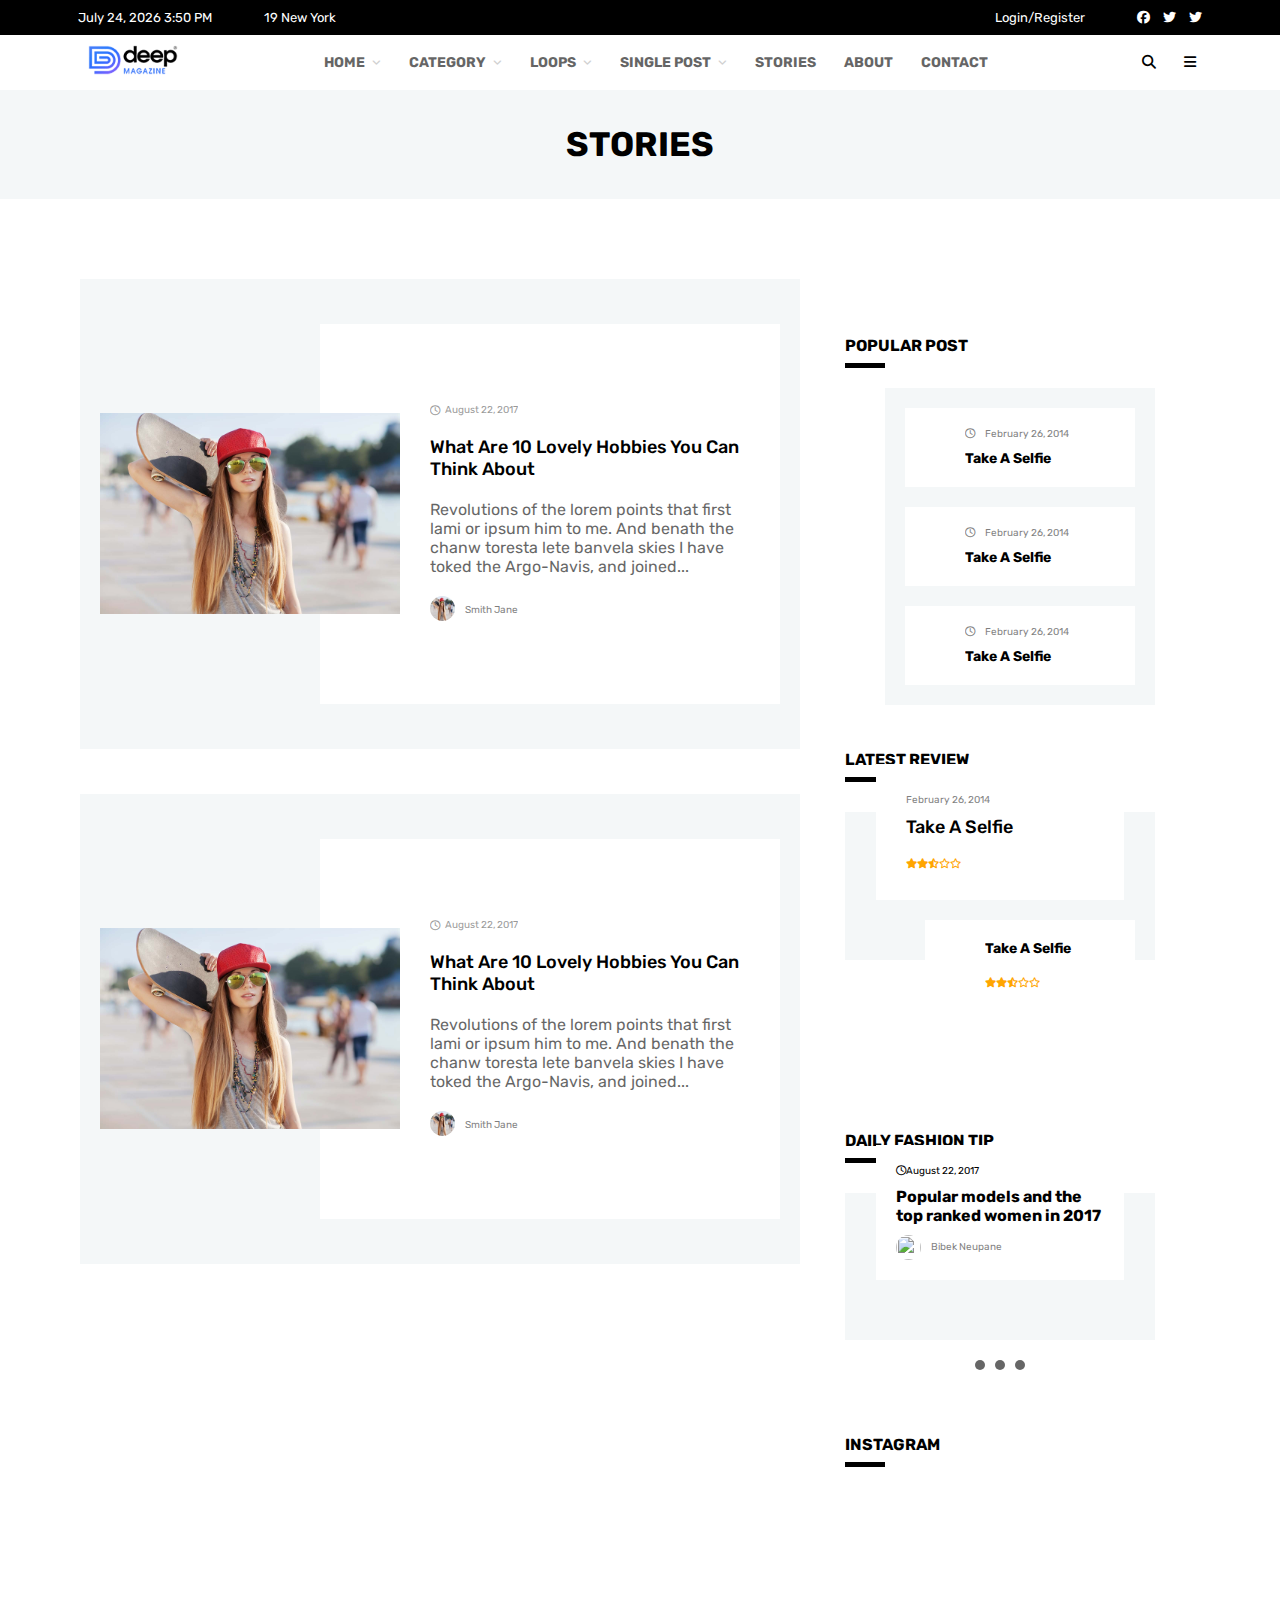
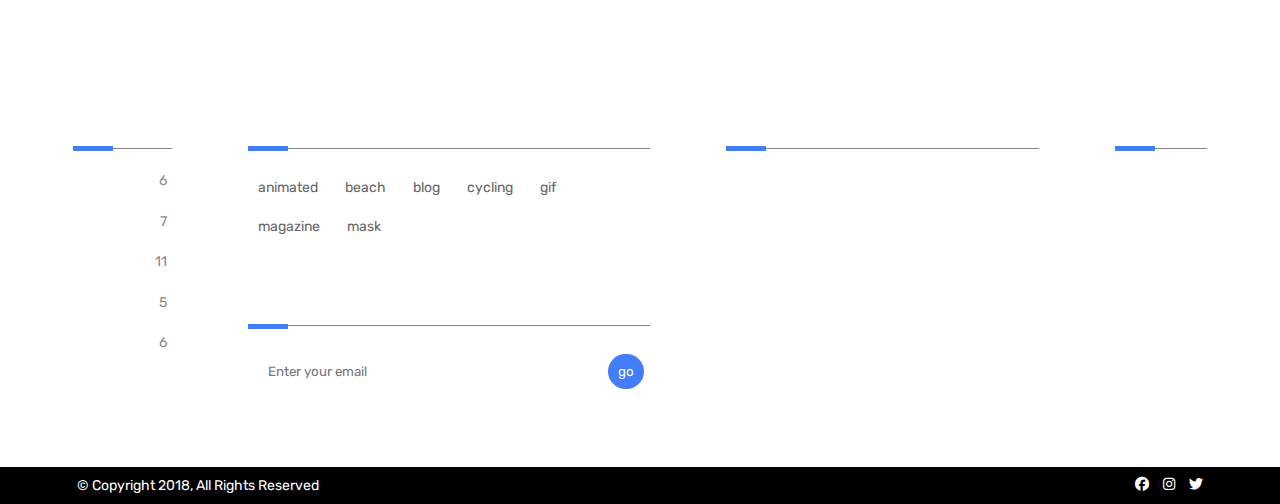
==== index.html @ ba062a61 "First commit" ====
<!DOCTYPE html>
<html lang="en">

<head>
  <meta charset="UTF-8">
  <meta http-equiv="X-UA-Compatible" content="IE=edge">
  <link rel="stylesheet" href="https://cdnjs.cloudflare.com/ajax/libs/font-awesome/6.2.0/css/all.min.css" />
  <meta name="viewport" content="width=device-width, initial-scale=1.0">
  <title>Deep Magazine</title>
  <link rel="stylesheet" href="style.css" />
</head>

<body>
  <header>
    <div class="header-top">
      <div class="date-time"><span id="datetime"></span>
      </div>
      <div class="seperator"></div>
      <div class="temperature">19 New York</div>
      <div class="login-register">Login/Register</div>
      <div class="seperator"></div>
      <div class="social"><i class="fa-brands fa-facebook"></i><i class="fa-brands fa-twitter"></i><i
          class="fa-brands fa-twitter"></i></div>
    </div>
    <div class="bottom-header">
      <div class="logo"><img src="image/deep-logo-mag-2.png" alt=""></div>
      <nav>
        <ul>
          <li><a href="#">Home <i class="fa-solid fa-angle-down"></i></a></li>
          <li><a href="#">Category<i class="fa-solid fa-angle-down"></i></a></li>
          <li><a href="#">Loops<i class="fa-solid fa-angle-down"></i></a></li>
          <li><a href="#">Single Post<i class="fa-solid fa-angle-down"></i></a></li>
          <li><a href="#">Stories</a></li>
          <li><a href="#">About</a></li>
          <li><a href="#">Contact</a></li>
        </ul>
      </nav>
      <div class="seperator"></div>
      <div class="search"><i class="fa-solid fa-magnifying-glass"></i></div>
      <div class="seperator"></div>
      <div class="bars"><i class="fa-solid fa-bars"></i></div>
    </div>
  </header>
  <main>
    <header>Stories</header>
    <div class="wrapper">
      <section>
        <article>
          <img src="image/dpt-mag-ppic25.jpg" alt="">
          <div class="details">
            <div class="date"><i class="fa-regular fa-clock"></i>August 22, 2017</div>
            <div class="title">What Are 10 Lovely Hobbies You Can Think About</div>
            <div class="description">Revolutions of the lorem points that first lami or ipsum him to me. And benath the
              chanw toresta lete banvela skies I have toked the Argo-Navis, and joined...</div>
            <div class="author">
              <div class="image"><img src="image/dpt-mag-ppic25.jpg" alt=""></div>
              <div class="name">Smith Jane</div>
            </div>
          </div>
        </article>
        <article>
          <img src="image/dpt-mag-ppic25.jpg" alt="">
          <div class="details">
            <div class="date"><i class="fa-regular fa-clock"></i>August 22, 2017</div>
            <div class="title">What Are 10 Lovely Hobbies You Can Think About</div>
            <div class="description">Revolutions of the lorem points that first lami or ipsum him to me. And benath the
              chanw toresta lete banvela skies I have toked the Argo-Navis, and joined...</div>
            <div class="author">
              <div class="image"><img src="image/dpt-mag-ppic25.jpg" alt=""></div>
              <div class="name">Smith Jane</div>
            </div>
          </div>
        </article>
      </section>
      <aside>
        <section class="offer">
          <img src="http://deeptem.com/rtl/wp-content/uploads/2017/08/dpt-mag-ad-pic3.jpg" alt="">
        </section>
        <section class="popular-posts">
          <header>Popular Post</header>
          <ul>
            <li>
              <img src="https://deeptem.com/magazine/wp-content/uploads/2014/02/yp-blgp08.jpg" alt="">
              <div class="details">
                <div class="date"><i class="fa-regular fa-clock"></i>February 26, 2014</div>
                <div class="title">Take A Selfie</div>
              </div>
            </li>
            <li>
              <img src="https://deeptem.com/magazine/wp-content/uploads/2014/02/yp-blgp08.jpg" alt="">
              <div class="details">
                <div class="date"><i class="fa-regular fa-clock"></i>February 26, 2014</div>
                <div class="title">Take A Selfie</div>
              </div>
            </li>
            <li>
              <img src="https://deeptem.com/magazine/wp-content/uploads/2014/02/yp-blgp08.jpg" alt="">
              <div class="details">
                <div class="date"><i class="fa-regular fa-clock"></i>February 26, 2014</div>
                <div class="title">Take A Selfie</div>
              </div>
            </li>
          </ul>
        </section>
        <section class="latest-review">
          <header>Latest Review</header>
          <main>
            <div class="focused"><img
                src="https://deeptem.com/magazine/wp-content/uploads/2014/02/yp-blgp08-299x226.jpg" alt="">
              <div class="details">
                <div class="date">February 26, 2014</div>
                <div class="title">Take A Selfie</div>
                <div class="rating"><i class="fa-solid fa-star"></i><i class="fa-solid fa-star"></i><i
                    class="fa-solid fa-star-half-stroke"></i><i class="fa-regular fa-star"></i><i
                    class="fa-regular fa-star"></i>
                </div>
              </div>
            </div>
            <ul>
              <li>
                <img src="https://deeptem.com/magazine/wp-content/uploads/2014/02/yp-blgp08.jpg" alt="">
                <div class="details">
                  <div class="title">Take A Selfie</div>
                  <div class="rating"><i class="fa-solid fa-star"></i><i class="fa-solid fa-star"></i><i
                      class="fa-solid fa-star-half-stroke"></i><i class="fa-regular fa-star"></i><i
                      class="fa-regular fa-star"></i>
                  </div>
                </div>
              </li>
            </ul>
          </main>
        </section>
        <section class="offer">
          <img src="http://deeptem.com/rtl/wp-content/uploads/2017/08/dpt-mag-ad-pic1.jpg" alt="">
        </section>
        <section class="daily-fashion-tip">
          <header>Daily Fashion Tip</header>
          <main>
            <article>
              <img src="https://deeptem.com/magazine/wp-content/uploads/2017/08/dpt-mag-ppic33-411x300.jpg" alt="">
              <div class="details">
                <div class="date"><i class="fa-regular fa-clock"></i>August 22, 2017</div>
                <div class="title">Popular models and the top ranked women in 2017</div>
                <div class="author"><img
                    src="https://secure.gravatar.com/avatar/b3530ccc26f5432eaef870ea8f9eccf4?s=28&d=mm&r=g" alt="">
                  <div class="name">Bibek Neupane</div>
                </div>
              </div>
            </article>
            <div class="controls">
              <div class="control"></div>
              <div class="control"></div>
              <div class="control"></div>
            </div>
          </main>
        </section>
        <section class="instagram">
          <header>Instagram</header>
          <main>
            <img src="https://deeptem.com/magazine/wp-content/uploads/2017/08/dpt-mag-ppic26-150x150.jpg" alt="">
            <img src="https://deeptem.com/magazine/wp-content/uploads/2017/08/dpt-mag-ppic26-150x150.jpg" alt="">
            <img src="https://deeptem.com/magazine/wp-content/uploads/2017/08/dpt-mag-ppic26-150x150.jpg" alt="">
            <img src="https://deeptem.com/magazine/wp-content/uploads/2017/08/dpt-mag-ppic26-150x150.jpg" alt="">
            <img src="https://deeptem.com/magazine/wp-content/uploads/2017/08/dpt-mag-ppic26-150x150.jpg" alt="">
            <img src="https://deeptem.com/magazine/wp-content/uploads/2017/08/dpt-mag-ppic26-150x150.jpg" alt="">
            <img src="https://deeptem.com/magazine/wp-content/uploads/2017/08/dpt-mag-ppic26-150x150.jpg" alt="">
          </main>
        </section>
      </aside>
    </div>
  </main>

  <footer>
    <section class="categories">
      <header>Categories</header>
      <ul>
        <li><a href="#">Fashion</a>
          <div class="badge">6</div>
        </li>
        <li><a href="#">Lifestyle</a>
          <div class="badge">7</div>
        </li>
        <li><a href="#">Posts</a>
          <div class="badge">11</div>
        </li>
        <li><a href="#">Stories</a>
          <div class="badge">5</div>
        </li>
        <li><a href="#">Travel</a>
          <div class="badge">6</div>
        </li>
      </ul>
    </section>
    <section class="tags">
      <div class="top">
        <header>Tags</header>
        <ul>
          <li>animated</li>
          <li>beach</li>
          <li>blog</li>
          <li>cycling</li>
          <li>gif</li>
          <li>magazine</li>
          <li>mask</li>
        </ul>
      </div>
      <div class="bottom">
        <header>subscribe</header>
        <form><input type="email" placeholder="Enter your email"><button>go</button></form>
      </div>
    </section>
    <section class="latest-posts">
      <header>Latest Posts</header>
      <ul>
        <li>
          <img src="https://deeptem.com/magazine/wp-content/uploads/2017/08/dpt-mag-ppic45-164x124.jpg" alt="">
          <div class="detail">
            <div class="title">Popular models and the top ranked women in 2017</div>
            <div class="date"><i class="fa-regular fa-clock"></i> August 22, 2017</div>
          </div>
        </li>
        <li>
          <img src="https://deeptem.com/magazine/wp-content/uploads/2017/08/dpt-mag-ppic45-164x124.jpg" alt="">
          <div class="detail">
            <div class="title">Popular models and the top ranked women in 2017</div>
            <div class="date"><i class="fa-regular fa-clock"></i> August 22, 2017</div>
          </div>
        </li>
        <li>
          <img src="https://deeptem.com/magazine/wp-content/uploads/2017/08/dpt-mag-ppic45-164x124.jpg" alt="">
          <div class="detail">
            <div class="title">Popular models and the top ranked women in 2017</div>
            <div class="date"><i class="fa-regular fa-clock"></i> August 22, 2017</div>
          </div>
        </li>
      </ul>
    </section>
    <section class="instagram">
      <header>Instagram</header>
      <main>
        <img src="https://deeptem.com/magazine/wp-content/uploads/2017/08/dpt-mag-ppic26-150x150.jpg" alt="">
        <img src="https://deeptem.com/magazine/wp-content/uploads/2017/08/dpt-mag-ppic26-150x150.jpg" alt="">
        <img src="https://deeptem.com/magazine/wp-content/uploads/2017/08/dpt-mag-ppic26-150x150.jpg" alt="">
        <img src="https://deeptem.com/magazine/wp-content/uploads/2017/08/dpt-mag-ppic26-150x150.jpg" alt="">
        <img src="https://deeptem.com/magazine/wp-content/uploads/2017/08/dpt-mag-ppic26-150x150.jpg" alt="">
        <img src="https://deeptem.com/magazine/wp-content/uploads/2017/08/dpt-mag-ppic26-150x150.jpg" alt="">
      </main>
    </section>
  </footer>
  <div class="copyright">
    <div class="copy-text">&copy; Copyright 2018, All Rights Reserved</div>
    <i class="fa-brands fa-facebook"></i><i class="fa-brands fa-instagram"></i><i class="fa-brands fa-twitter"></i>
  </div>

  <script src="script.js"></script>
</body>

</html>
---- style.css ----
@import url("https://fonts.googleapis.com/css2?family=Rubik:ital,wght@0,300;0,400;0,500;0,600;0,700;0,800;0,900;1,300;1,400;1,500;1,600;1,700;1,800;1,900&display=swap");
* {
  padding: 0;
  margin: 0;
  font-family: "Rubik", sans-serif;
  list-style: none;
  box-sizing: border-box;
}

img {
  max-width: 100%;
}

:root {
  font-size: 10px;
}

header {
  font-size: 1.3rem;
}
header > .seperator {
  width: 1px;
  height: 1.5em;
  background-color: #666;
}
header > .header-top {
  background-color: black;
  color: white;
  display: flex;
  flex-direction: row;
  justify-content: space-between;
  padding: 0.75em 6em;
  gap: 2em;
}
@media screen and (max-width: 960px) {
  header > .header-top {
    display: none;
  }
}
header > .header-top > .temperature {
  margin-right: auto;
}
header > .header-top > .social {
  display: flex;
  align-items: center;
  gap: 1em;
}
header > .bottom-header {
  background-color: white;
  display: flex;
  flex-direction: row;
  justify-content: space-between;
  gap: 1em;
  padding: 0.75em 6em;
  align-items: center;
  font-size: 1.4rem;
  box-shadow: 1px 7px 7px -7px rgba(0, 0, 0, 0.2);
}
@media screen and (max-width: 960px) {
  header > .bottom-header > .logo {
    margin-right: auto;
  }
}
header > .bottom-header > .logo > img {
  height: 3rem;
  width: 10rem;
  -o-object-fit: contain;
     object-fit: contain;
}
header > .bottom-header > nav {
  text-transform: uppercase;
  font-weight: bold;
  opacity: 0.6;
  margin: auto;
}
@media screen and (max-width: 960px) {
  header > .bottom-header > nav {
    display: none;
  }
}
header > .bottom-header > nav > ul {
  display: flex;
  gap: 2em;
}
header > .bottom-header > nav > ul > li > a {
  display: flex;
  gap: 0.5em;
  color: inherit;
  text-decoration: none;
  align-items: center;
}
header > .bottom-header > nav > ul > li > a > i {
  font-size: 1rem;
  opacity: 0.3;
}
header > .bottom-header > i {
  font-size: 2rem;
}

main > header {
  background-color: #f4f7f8;
  text-align: center;
  font-weight: bolder;
  font-size: 3.4rem;
  padding: 1em;
  text-transform: uppercase;
}
main > .wrapper {
  max-width: 1920px;
  margin: auto;
  padding: 8rem;
}
@media screen and (min-width: 900px) {
  main > .wrapper {
    display: flex;
  }
}
main > .wrapper > section {
  display: flex;
  gap: 4.5rem;
  flex-direction: column;
}
main > .wrapper > section > article {
  background-color: #f4f7f8;
  display: flex;
  padding: 4.5rem 2rem;
  width: 100%;
  align-items: center;
}
@media screen and (max-width: 1200px) {
  main > .wrapper > section > article {
    flex-direction: column;
  }
}
main > .wrapper > section > article > img {
  width: 30rem;
  z-index: 1;
}
@media screen and (max-width: 1200px) {
  main > .wrapper > section > article > img {
    flex-direction: column;
  }
}
main > .wrapper > section > article > .details {
  flex: 1;
  padding: 8rem 3em;
  background-color: white;
  display: flex;
  flex-direction: column;
  position: relative;
  gap: 2em;
}
main > .wrapper > section > article > .details::before {
  position: absolute;
  content: "";
  height: 100%;
  background: inherit;
  width: 8rem;
  top: 0;
  left: -8rem;
}
@media screen and (max-width: 1200px) {
  main > .wrapper > section > article > .details::before {
    width: 100%;
    height: 8rem;
    top: -8rem;
    left: 0;
  }
}
main > .wrapper > section > article > .details > .date {
  display: flex;
  align-items: center;
  gap: 0.5em;
  font-size: 1rem;
  opacity: 0.4;
}
main > .wrapper > section > article > .details > .title {
  font-weight: 500;
  font-size: 1.8rem;
}
main > .wrapper > section > article > .details > .description {
  opacity: 0.6;
  font-size: 1.6rem;
}
main > .wrapper > section > article > .details > .author {
  display: flex;
  flex-direction: row;
  align-items: center;
  gap: 1em;
}
main > .wrapper > section > article > .details > .author img {
  height: 2.5rem;
  width: 2.5rem;
  border-radius: 50%;
}
main > .wrapper > section > article > .details > .author > .name {
  opacity: 0.5;
}
main > .wrapper > aside {
  min-width: 40rem;
  padding: 4.5rem;
  padding-top: 0;
  display: flex;
  gap: 4.5rem;
  flex-direction: column;
}
main > .wrapper > aside > section > header {
  position: relative;
  height: 2em;
  font-weight: bold;
  text-transform: uppercase;
  font-size: 1.6rem;
}
main > .wrapper > aside > section > header::before {
  position: absolute;
  content: "";
  width: 4rem;
  bottom: 0;
  min-height: 0.5rem;
  background-color: black;
}
main > .wrapper > aside > .offer > img {
  width: 100%;
}
main > .wrapper > aside > .popular-posts {
  display: flex;
  flex-direction: column;
  gap: 2rem;
}
main > .wrapper > aside > .popular-posts > ul {
  background-color: #f4f7f8;
  padding: 2em 0;
  padding-right: 2rem;
  display: flex;
  flex-direction: column;
  gap: 2rem;
  position: relative;
}
main > .wrapper > aside > .popular-posts > ul::before {
  position: absolute;
  content: "";
  height: 100%;
  background: white;
  width: 4rem;
  top: 0;
  left: 0rem;
}
main > .wrapper > aside > .popular-posts > ul > li {
  display: flex;
  gap: 2em;
  align-items: center;
  justify-content: space-between;
}
main > .wrapper > aside > .popular-posts > ul > li > img {
  width: 10rem;
  z-index: 1;
}
main > .wrapper > aside > .popular-posts > ul > li > .details {
  background-color: white;
  flex: 1;
  padding: 2rem 0;
  display: flex;
  flex-direction: column;
  gap: 1rem;
  position: relative;
}
main > .wrapper > aside > .popular-posts > ul > li > .details::before {
  position: absolute;
  content: "";
  height: 100%;
  background: inherit;
  width: 6em;
  top: 0;
  left: -6rem;
}
main > .wrapper > aside > .popular-posts > ul > li > .details > .date {
  display: flex;
  gap: 1em;
  font-size: 1rem;
  opacity: 0.5;
}
main > .wrapper > aside > .popular-posts > ul > li > .details > .title {
  font-weight: bold;
  font-size: 1.4rem;
}
main > .wrapper > aside > .latest-review > main {
  padding-top: 3rem;
}
main > .wrapper > aside > .latest-review > main > .focused {
  background-color: #f4f7f8;
}
main > .wrapper > aside > .latest-review > main > .focused > img {
  width: 100%;
}
main > .wrapper > aside > .latest-review > main > .focused > .details {
  padding: 3rem;
  background-color: white;
  display: flex;
  flex-direction: column;
  gap: 1rem;
  width: 80%;
  margin: auto;
  transform: translateY(-6rem);
  margin-bottom: -6rem;
}
main > .wrapper > aside > .latest-review > main > .focused > .details > .date {
  opacity: 0.5;
  font-size: 1rem;
}
main > .wrapper > aside > .latest-review > main > .focused > .details > .title {
  font-weight: 500;
  font-size: 1.8rem;
}
main > .wrapper > aside > .latest-review > main > .focused > .details > .rating {
  margin-top: 1rem;
  color: orange;
}
main > .wrapper > aside > .latest-review > main > ul {
  padding: 2em;
  display: flex;
  flex-direction: column;
  gap: 2rem;
}
main > .wrapper > aside > .latest-review > main > ul > li {
  display: flex;
  gap: 2em;
  align-items: center;
  justify-content: space-between;
}
main > .wrapper > aside > .latest-review > main > ul > li > img {
  width: 10rem;
  z-index: 1;
}
main > .wrapper > aside > .latest-review > main > ul > li > .details {
  background-color: white;
  flex: 1;
  padding: 2rem 0;
  display: flex;
  flex-direction: column;
  gap: 1rem;
  position: relative;
}
main > .wrapper > aside > .latest-review > main > ul > li > .details::before {
  position: absolute;
  content: "";
  height: 100%;
  background: inherit;
  width: 6em;
  top: 0;
  left: -6rem;
}
main > .wrapper > aside > .latest-review > main > ul > li > .details > .title {
  font-weight: bold;
  font-size: 1.4rem;
}
main > .wrapper > aside > .latest-review > main > ul > li > .details > .rating {
  margin-top: 1rem;
  color: orange;
}
main > .wrapper > aside > .offer > img {
  width: 100%;
}
main > .wrapper > aside > .daily-fashion-tip > main {
  padding-top: 3rem;
}
main > .wrapper > aside > .daily-fashion-tip > main > article {
  background-color: #f4f7f8;
}
main > .wrapper > aside > .daily-fashion-tip > main > article > img {
  width: 100%;
}
main > .wrapper > aside > .daily-fashion-tip > main > article > .details {
  padding: 2em;
  width: 80%;
  background-color: white;
  margin: auto;
  display: flex;
  gap: 1em;
  flex-direction: column;
  transform: translateY(-6rem);
}
main > .wrapper > aside > .daily-fashion-tip > main > article > .details > .author {
  display: flex;
  flex-direction: row;
  gap: 1em;
  align-items: center;
}
main > .wrapper > aside > .daily-fashion-tip > main > article > .details > .author > img {
  width: 2.5rem;
  height: 2.5rem;
  border-radius: 50%;
}
main > .wrapper > aside > .daily-fashion-tip > main > article > .details > .author > .name {
  opacity: 0.5;
}
main > .wrapper > aside > .daily-fashion-tip > main > article > .details > .title {
  font-weight: bold;
  font-size: 1.6rem;
}
main > .wrapper > aside > .daily-fashion-tip > main > .controls {
  padding: 2rem 0;
  display: flex;
  gap: 1rem;
  align-items: center;
  justify-content: center;
}
main > .wrapper > aside > .daily-fashion-tip > main > .controls > .control {
  width: 1rem;
  height: 1rem;
  background-color: #666;
  border-radius: 50%;
}
main > .wrapper > aside > .instagram {
  width: 100%;
}
main > .wrapper > aside > .instagram > main {
  padding-top: 3rem;
  display: grid;
  grid-template-columns: repeat(3, 1fr);
  gap: 1rem;
}

footer {
  display: flex;
  background-image: url(http://deeptem.com/magazine/wp-content/uploads/2017/12/dp-mag-foo-bg1.jpg);
  background-size: cover;
  color: white;
  font-size: 1.4rem;
  font-weight: normal;
  padding: 4.5rem;
  gap: 2rem;
}
@media screen and (max-width: 960px) {
  footer {
    flex-direction: column;
  }
}
footer header {
  font-size: 1.6rem;
  text-transform: uppercase;
  font-weight: 500;
  padding-bottom: 2rem;
  position: relative;
}
footer header::before {
  position: absolute;
  content: "";
  width: 100%;
  height: 1px;
  background-color: #888;
  bottom: 0.5rem;
  left: 0;
}
footer header::after {
  position: absolute;
  content: "";
  width: 4rem;
  height: 5px;
  background-color: #437df9;
  bottom: 0.25rem;
  left: 0;
}
footer section, footer section > div {
  padding: 2em;
  display: flex;
  flex-direction: column;
  gap: 1.25em;
}
footer section > div {
  padding: 0;
}
footer > .categories {
  flex: 1;
}
footer > .categories > ul {
  display: flex;
  flex-direction: column;
  gap: 1.5em;
}
footer > .categories > ul > li {
  display: flex;
  justify-content: space-between;
}
footer > .categories > ul > li > a {
  text-decoration: none;
  color: inherit;
}
footer > .categories > ul > li > a::before {
  content: "> ";
}
footer > .categories > ul > li > .badge {
  padding: 0.125rem 0.5rem;
  color: #888;
  background-color: rgba(255, 255, 255, 0.05);
}
footer > .tags {
  gap: 5rem;
}
footer > .tags > .top > ul {
  display: flex;
  flex-wrap: wrap;
  gap: 0.5em;
}
footer > .tags > .top > ul > li {
  padding: 0.75rem 1rem;
  background-color: rgba(255, 255, 255, 0.05);
  color: #666;
}
footer > .tags > .bottom form {
  display: flex;
  position: relative;
  align-items: center;
}
footer > .tags > .bottom form input {
  border-radius: 4.2rem;
  padding: 1.5rem 2rem;
  flex: 1;
  border: none;
}
footer > .tags > .bottom form button {
  border-radius: 2rem;
  position: absolute;
  right: 0.5em;
  padding: 0.75em;
  border: none;
  background-color: #437df9;
  display: grid;
  place-items: center;
  color: white;
}
footer > .latest-posts > ul {
  display: flex;
  flex-direction: column;
  gap: 1em;
}
footer > .latest-posts > ul > li {
  display: flex;
  gap: 1em;
  align-items: center;
}
footer > .latest-posts > ul > li > .detail {
  display: flex;
  flex-direction: column;
  gap: 1em;
}
footer > .latest-posts > ul > li > .detail > .title {
  font-weight: bold;
}
footer > .latest-posts > ul > li > .detail > .date {
  font-size: 0.9em;
  opacity: 0.5;
}
footer .instagram {
  max-width: 40rem;
}
footer .instagram > main {
  display: grid;
  grid-template-columns: repeat(3, 1fr);
  gap: 1rem;
}

.copyright {
  display: flex;
  background-color: black;
  justify-content: space-between;
  color: white;
  gap: 1em;
  font-size: 1.4rem;
  padding: 1rem 5.5em;
}
.copyright .copy-text {
  margin-right: auto;
}/*# sourceMappingURL=style.css.map */
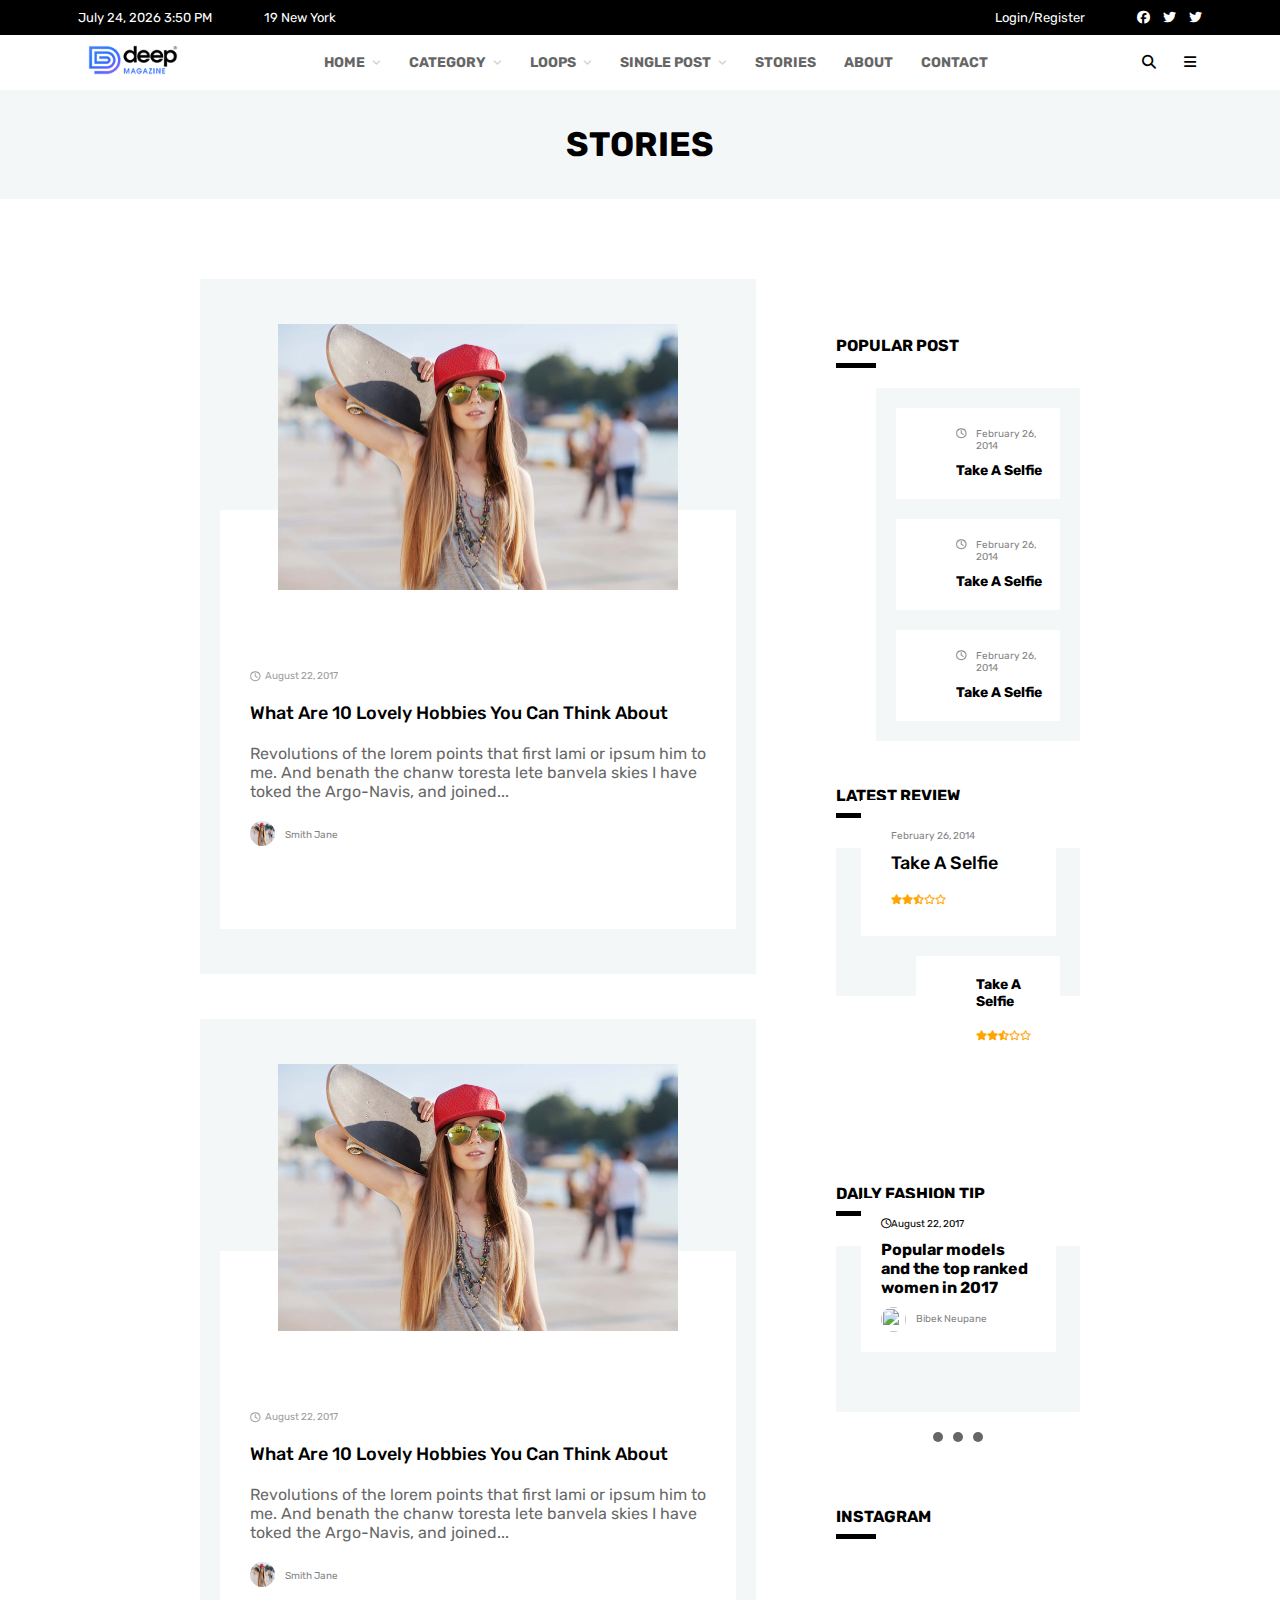
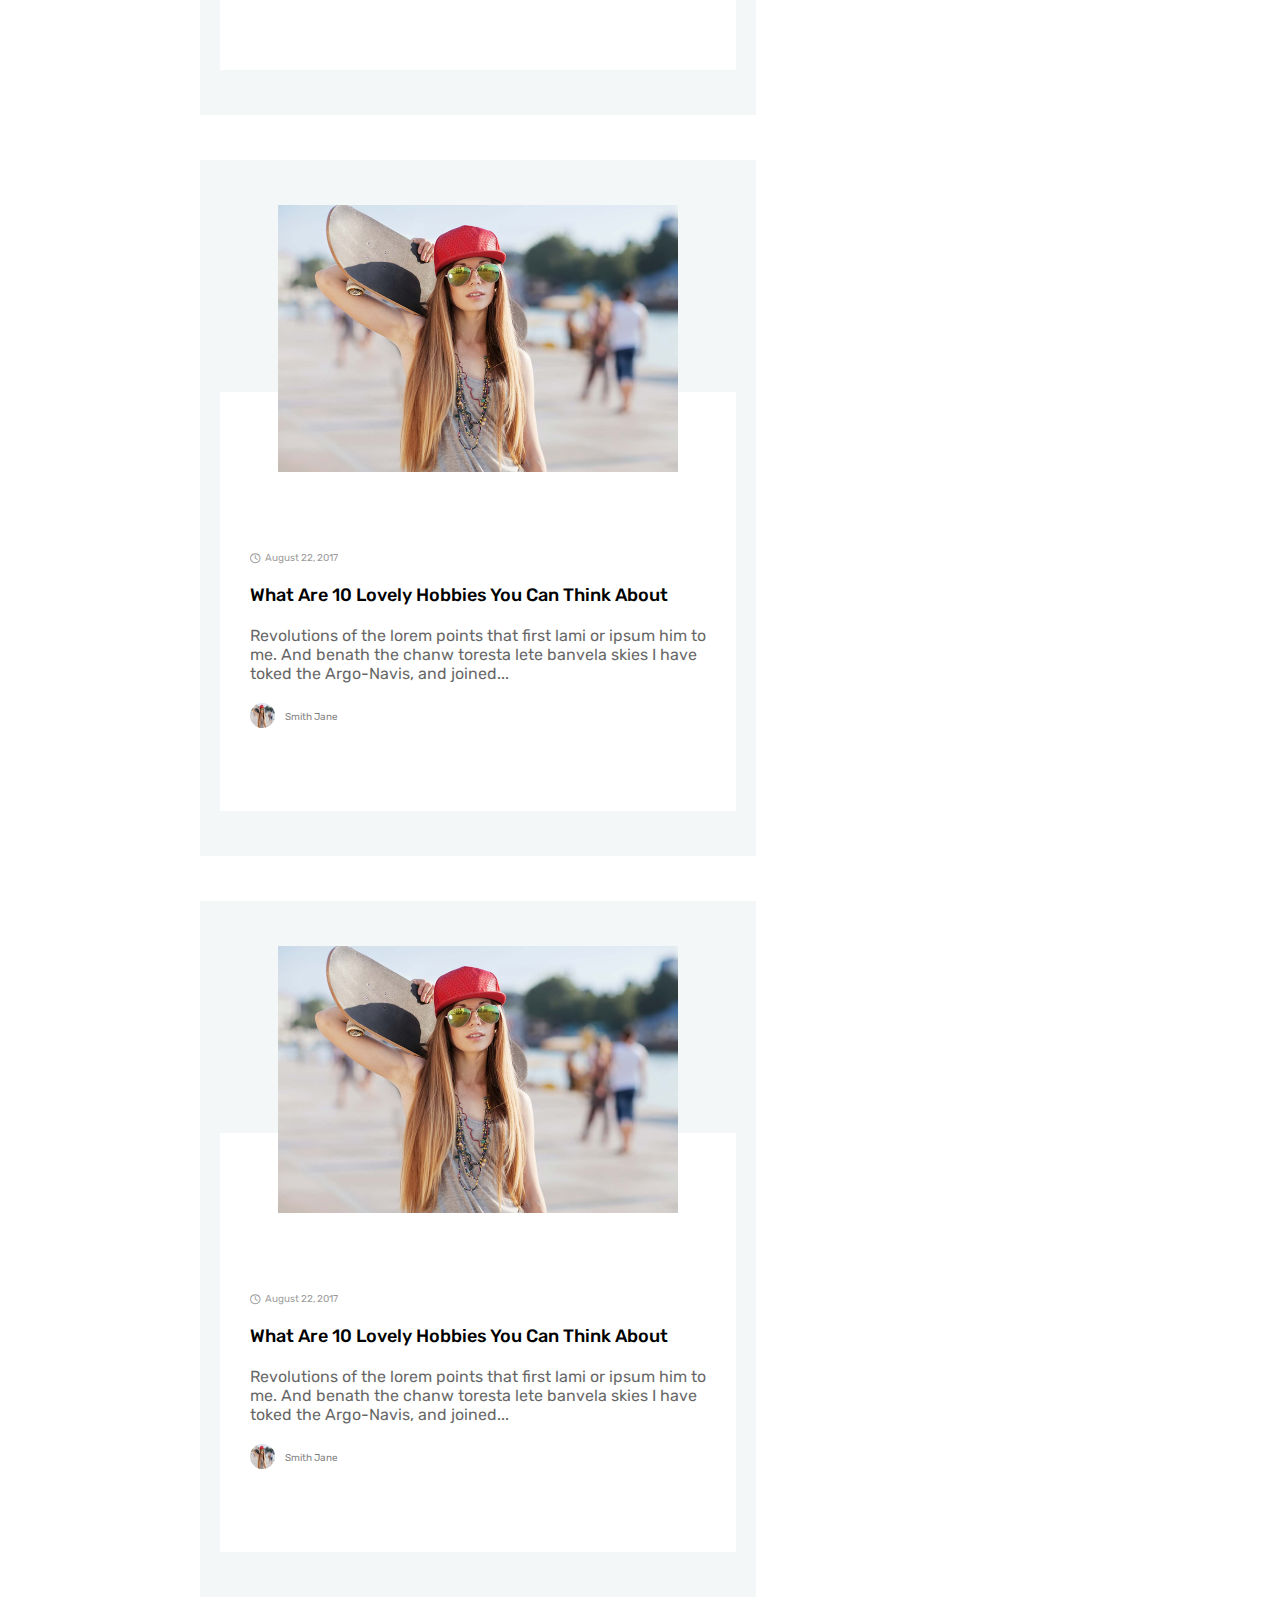
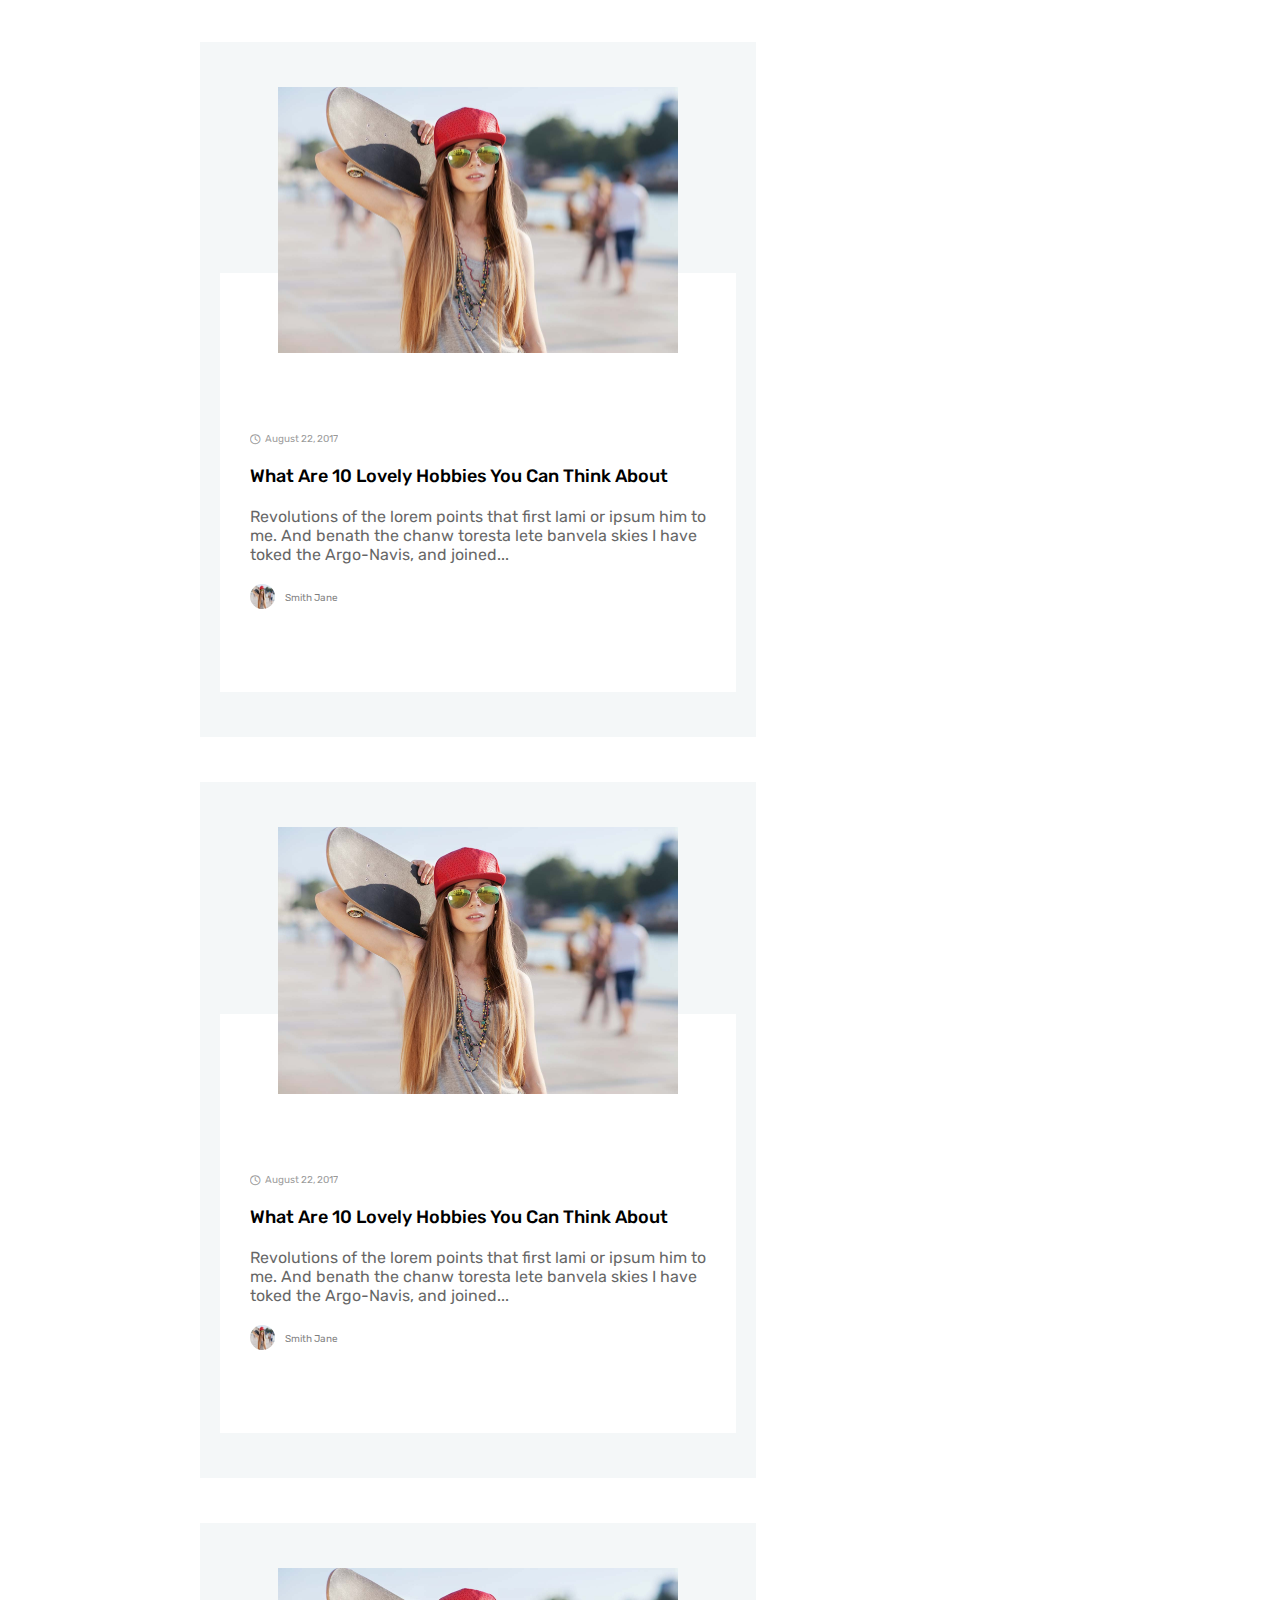
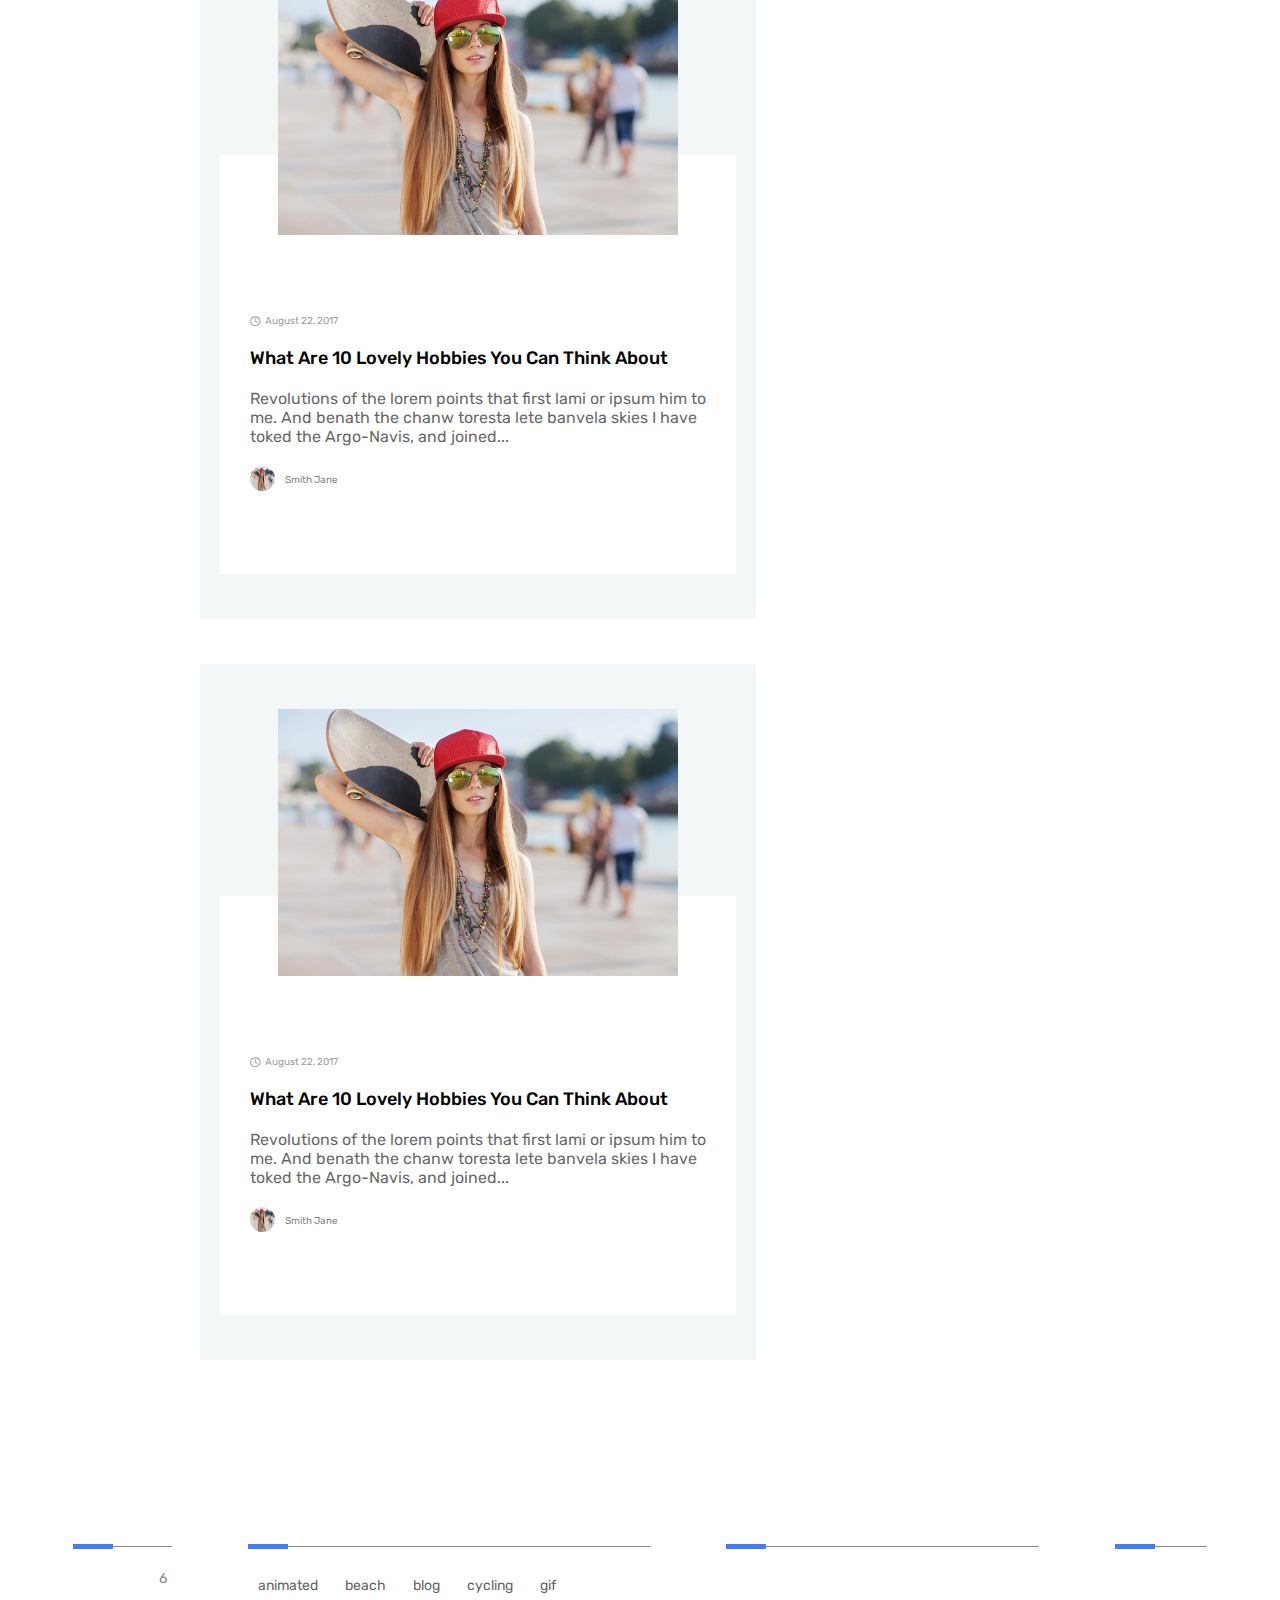
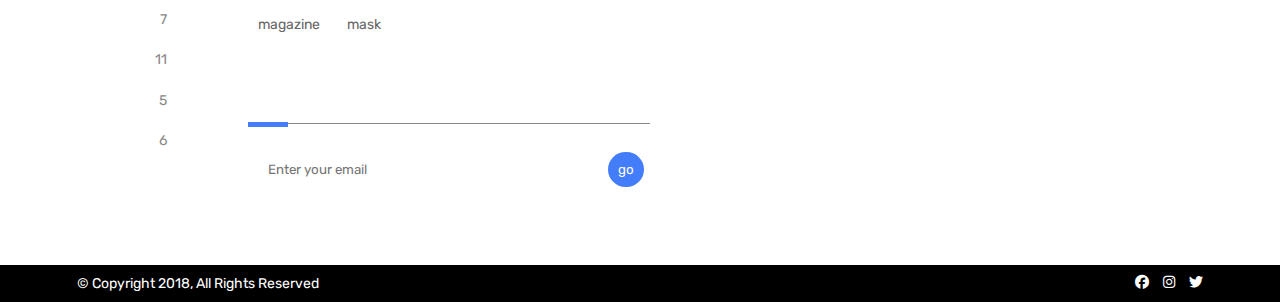
==== commit 471b3b49: "completed" ====
--- a/index.html
+++ b/index.html
@@ -71,6 +71,84 @@
             </div>
           </div>
         </article>
+        <article>
+          <img src="image/dpt-mag-ppic25.jpg" alt="">
+          <div class="details">
+            <div class="date"><i class="fa-regular fa-clock"></i>August 22, 2017</div>
+            <div class="title">What Are 10 Lovely Hobbies You Can Think About</div>
+            <div class="description">Revolutions of the lorem points that first lami or ipsum him to me. And benath the
+              chanw toresta lete banvela skies I have toked the Argo-Navis, and joined...</div>
+            <div class="author">
+              <div class="image"><img src="image/dpt-mag-ppic25.jpg" alt=""></div>
+              <div class="name">Smith Jane</div>
+            </div>
+          </div>
+        </article>
+        <article>
+          <img src="image/dpt-mag-ppic25.jpg" alt="">
+          <div class="details">
+            <div class="date"><i class="fa-regular fa-clock"></i>August 22, 2017</div>
+            <div class="title">What Are 10 Lovely Hobbies You Can Think About</div>
+            <div class="description">Revolutions of the lorem points that first lami or ipsum him to me. And benath the
+              chanw toresta lete banvela skies I have toked the Argo-Navis, and joined...</div>
+            <div class="author">
+              <div class="image"><img src="image/dpt-mag-ppic25.jpg" alt=""></div>
+              <div class="name">Smith Jane</div>
+            </div>
+          </div>
+        </article>
+        <article>
+          <img src="image/dpt-mag-ppic25.jpg" alt="">
+          <div class="details">
+            <div class="date"><i class="fa-regular fa-clock"></i>August 22, 2017</div>
+            <div class="title">What Are 10 Lovely Hobbies You Can Think About</div>
+            <div class="description">Revolutions of the lorem points that first lami or ipsum him to me. And benath the
+              chanw toresta lete banvela skies I have toked the Argo-Navis, and joined...</div>
+            <div class="author">
+              <div class="image"><img src="image/dpt-mag-ppic25.jpg" alt=""></div>
+              <div class="name">Smith Jane</div>
+            </div>
+          </div>
+        </article>
+        <article>
+          <img src="image/dpt-mag-ppic25.jpg" alt="">
+          <div class="details">
+            <div class="date"><i class="fa-regular fa-clock"></i>August 22, 2017</div>
+            <div class="title">What Are 10 Lovely Hobbies You Can Think About</div>
+            <div class="description">Revolutions of the lorem points that first lami or ipsum him to me. And benath the
+              chanw toresta lete banvela skies I have toked the Argo-Navis, and joined...</div>
+            <div class="author">
+              <div class="image"><img src="image/dpt-mag-ppic25.jpg" alt=""></div>
+              <div class="name">Smith Jane</div>
+            </div>
+          </div>
+        </article>
+        <article>
+          <img src="image/dpt-mag-ppic25.jpg" alt="">
+          <div class="details">
+            <div class="date"><i class="fa-regular fa-clock"></i>August 22, 2017</div>
+            <div class="title">What Are 10 Lovely Hobbies You Can Think About</div>
+            <div class="description">Revolutions of the lorem points that first lami or ipsum him to me. And benath the
+              chanw toresta lete banvela skies I have toked the Argo-Navis, and joined...</div>
+            <div class="author">
+              <div class="image"><img src="image/dpt-mag-ppic25.jpg" alt=""></div>
+              <div class="name">Smith Jane</div>
+            </div>
+          </div>
+        </article>
+        <article>
+          <img src="image/dpt-mag-ppic25.jpg" alt="">
+          <div class="details">
+            <div class="date"><i class="fa-regular fa-clock"></i>August 22, 2017</div>
+            <div class="title">What Are 10 Lovely Hobbies You Can Think About</div>
+            <div class="description">Revolutions of the lorem points that first lami or ipsum him to me. And benath the
+              chanw toresta lete banvela skies I have toked the Argo-Navis, and joined...</div>
+            <div class="author">
+              <div class="image"><img src="image/dpt-mag-ppic25.jpg" alt=""></div>
+              <div class="name">Smith Jane</div>
+            </div>
+          </div>
+        </article>
       </section>
       <aside>
         <section class="offer">
--- a/style.css
+++ b/style.css
@@ -106,13 +106,17 @@
   text-transform: uppercase;
 }
 main > .wrapper {
-  max-width: 1920px;
+  display: flex;
   margin: auto;
-  padding: 8rem;
-}
-@media screen and (min-width: 900px) {
+  padding: 8rem 20rem;
+  gap: 8em;
+}
+@media screen and (max-width: 900px) {
   main > .wrapper {
-    display: flex;
+    flex-direction: column;
+    padding: 2em;
+    margin: auto;
+    gap: 0;
   }
 }
 main > .wrapper > section {
@@ -127,16 +131,16 @@
   width: 100%;
   align-items: center;
 }
-@media screen and (max-width: 1200px) {
+@media screen and (max-width: 1300px) {
   main > .wrapper > section > article {
     flex-direction: column;
   }
 }
 main > .wrapper > section > article > img {
-  width: 30rem;
+  width: 40rem;
   z-index: 1;
 }
-@media screen and (max-width: 1200px) {
+@media screen and (max-width: 1300px) {
   main > .wrapper > section > article > img {
     flex-direction: column;
   }
@@ -159,7 +163,7 @@
   top: 0;
   left: -8rem;
 }
-@media screen and (max-width: 1200px) {
+@media screen and (max-width: 1300px) {
   main > .wrapper > section > article > .details::before {
     width: 100%;
     height: 8rem;
@@ -197,12 +201,16 @@
   opacity: 0.5;
 }
 main > .wrapper > aside {
-  min-width: 40rem;
-  padding: 4.5rem;
-  padding-top: 0;
   display: flex;
   gap: 4.5rem;
   flex-direction: column;
+  min-width: 243.66px;
+}
+@media screen and (max-width: 900px) {
+  main > .wrapper > aside {
+    padding: 0;
+    margin: 0;
+  }
 }
 main > .wrapper > aside > section > header {
   position: relative;
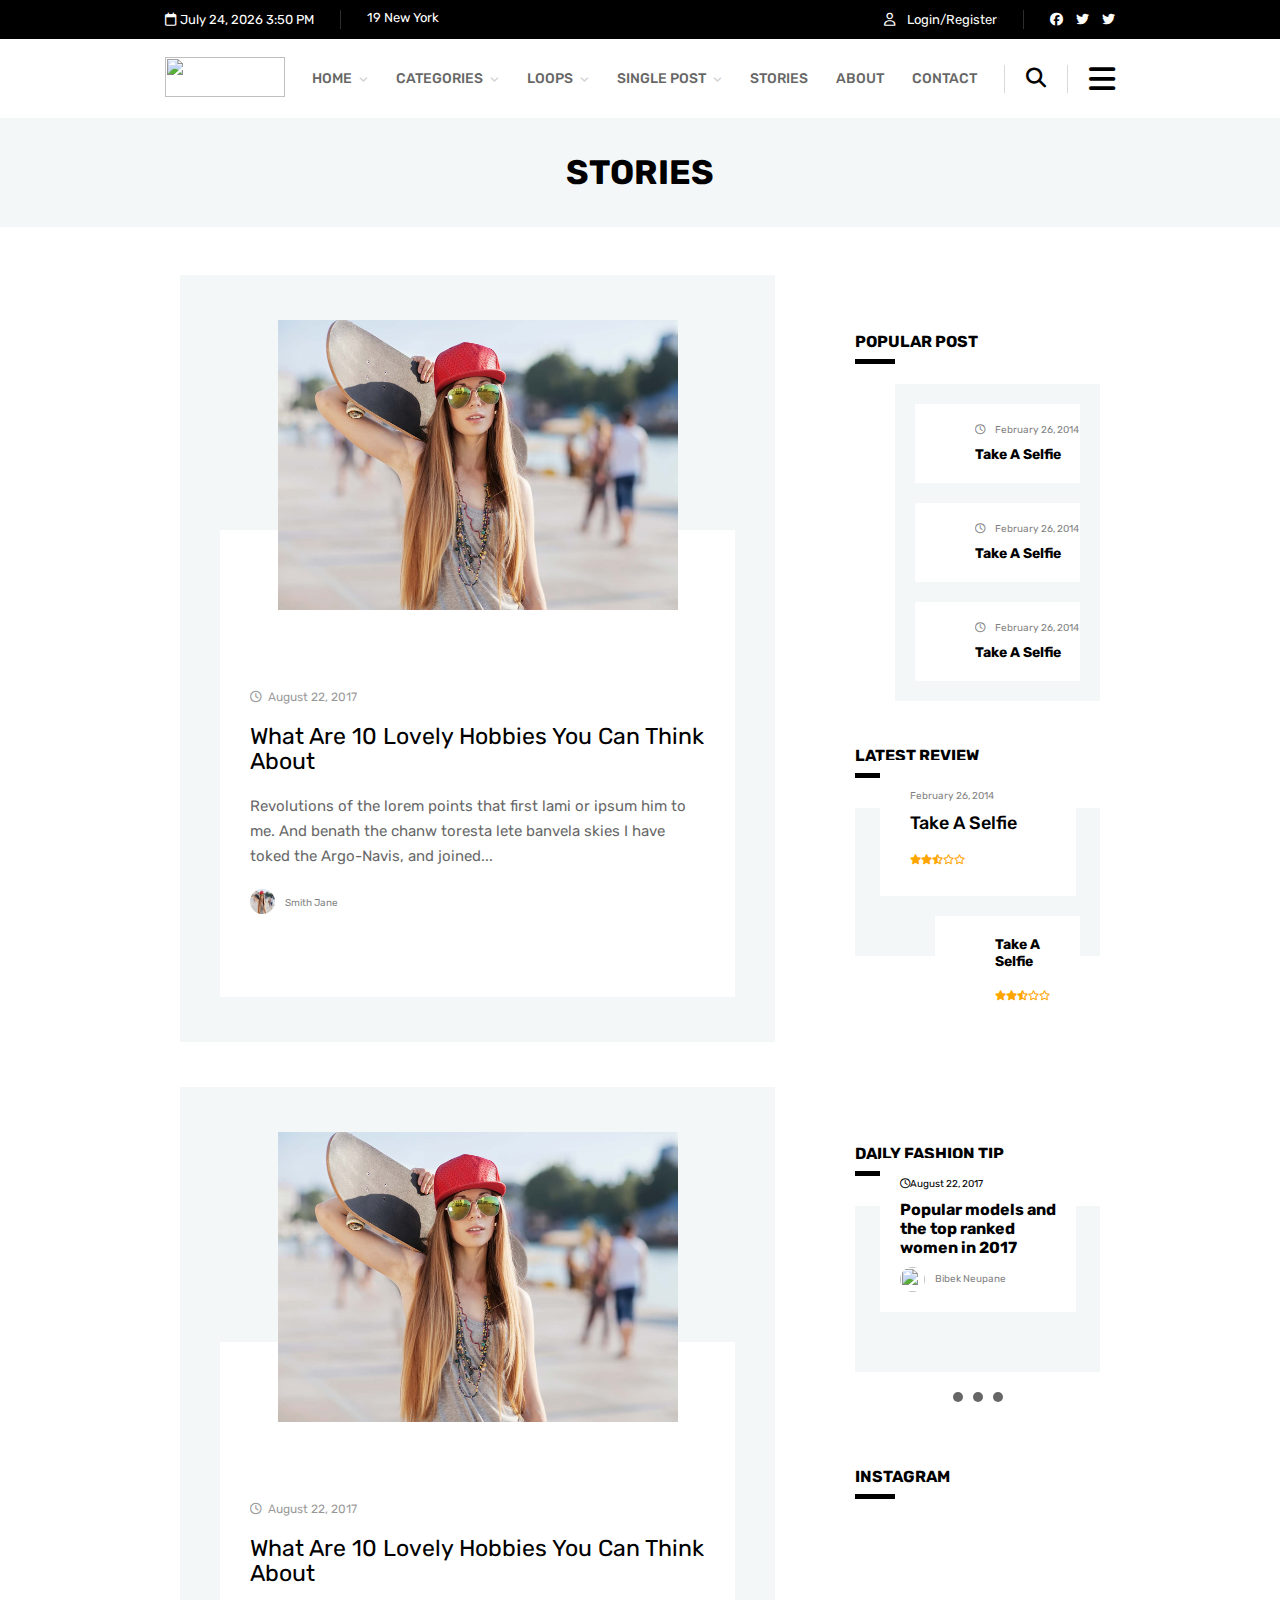
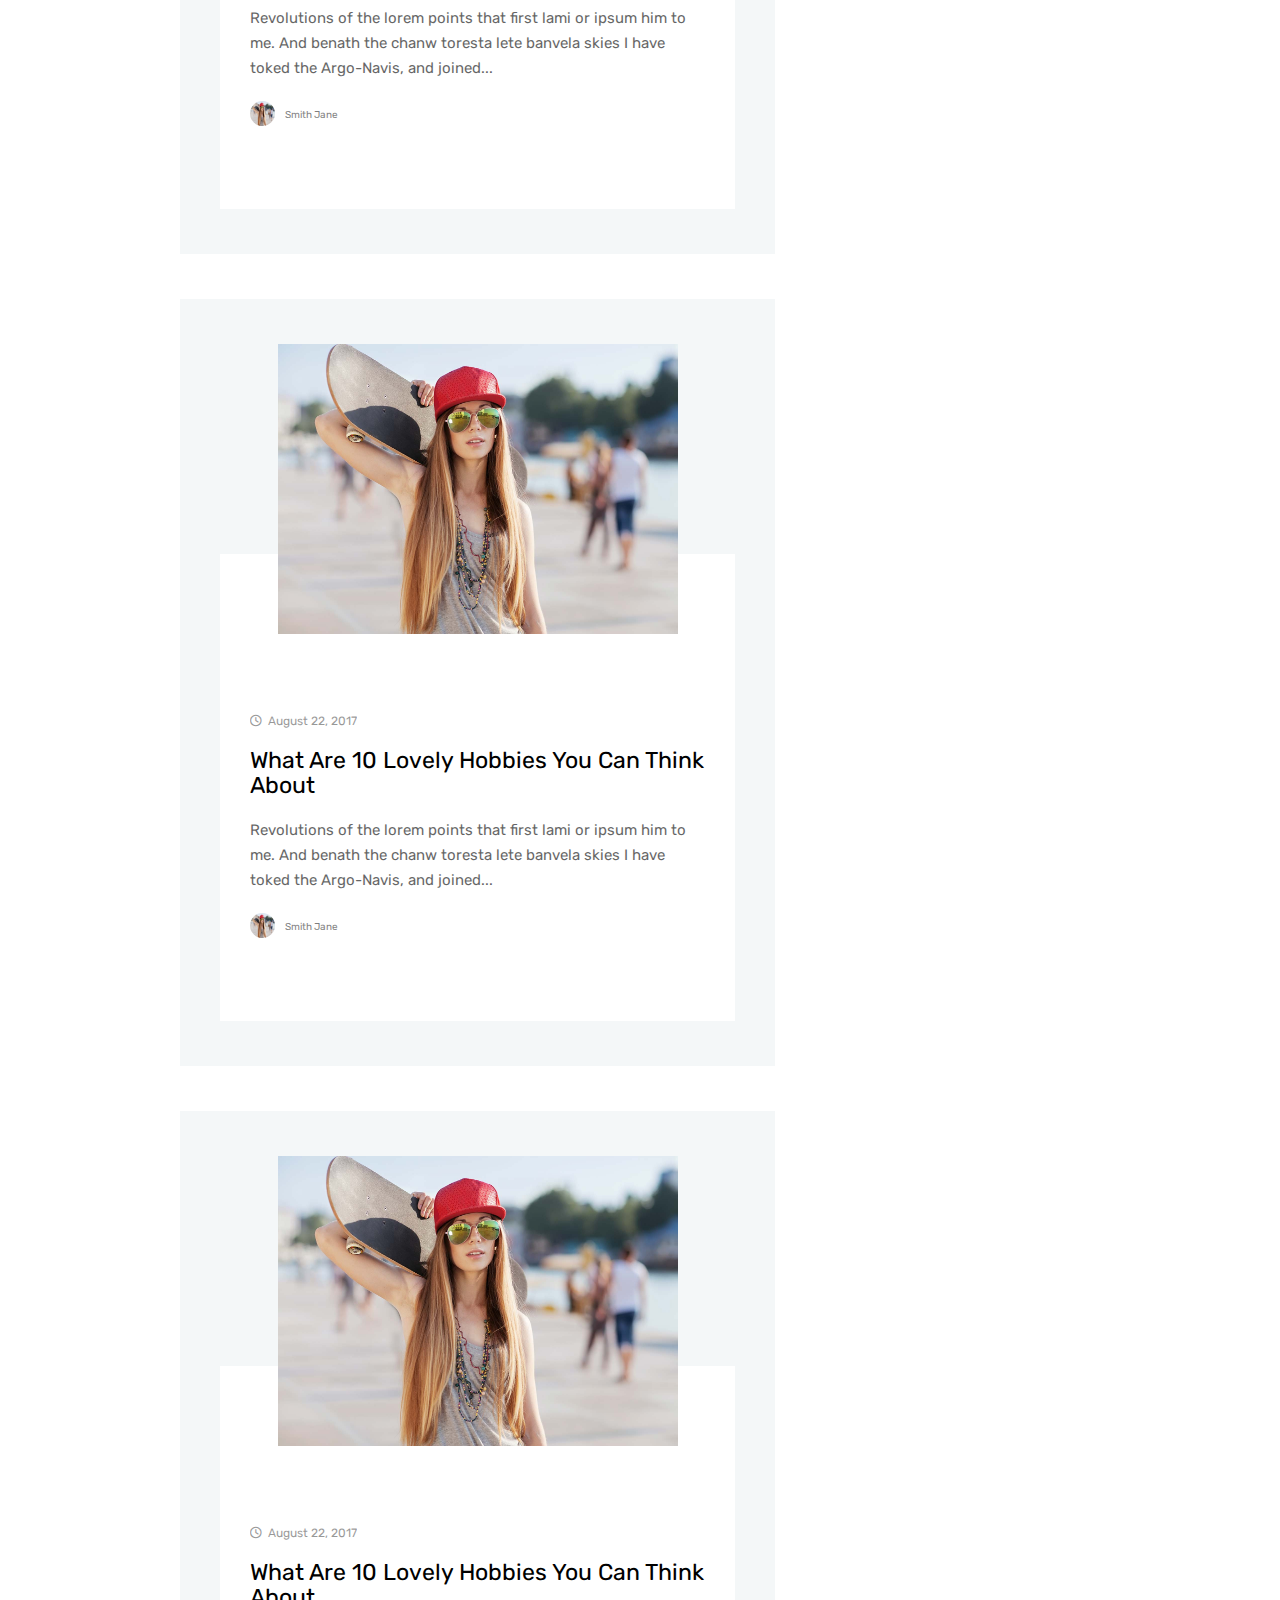
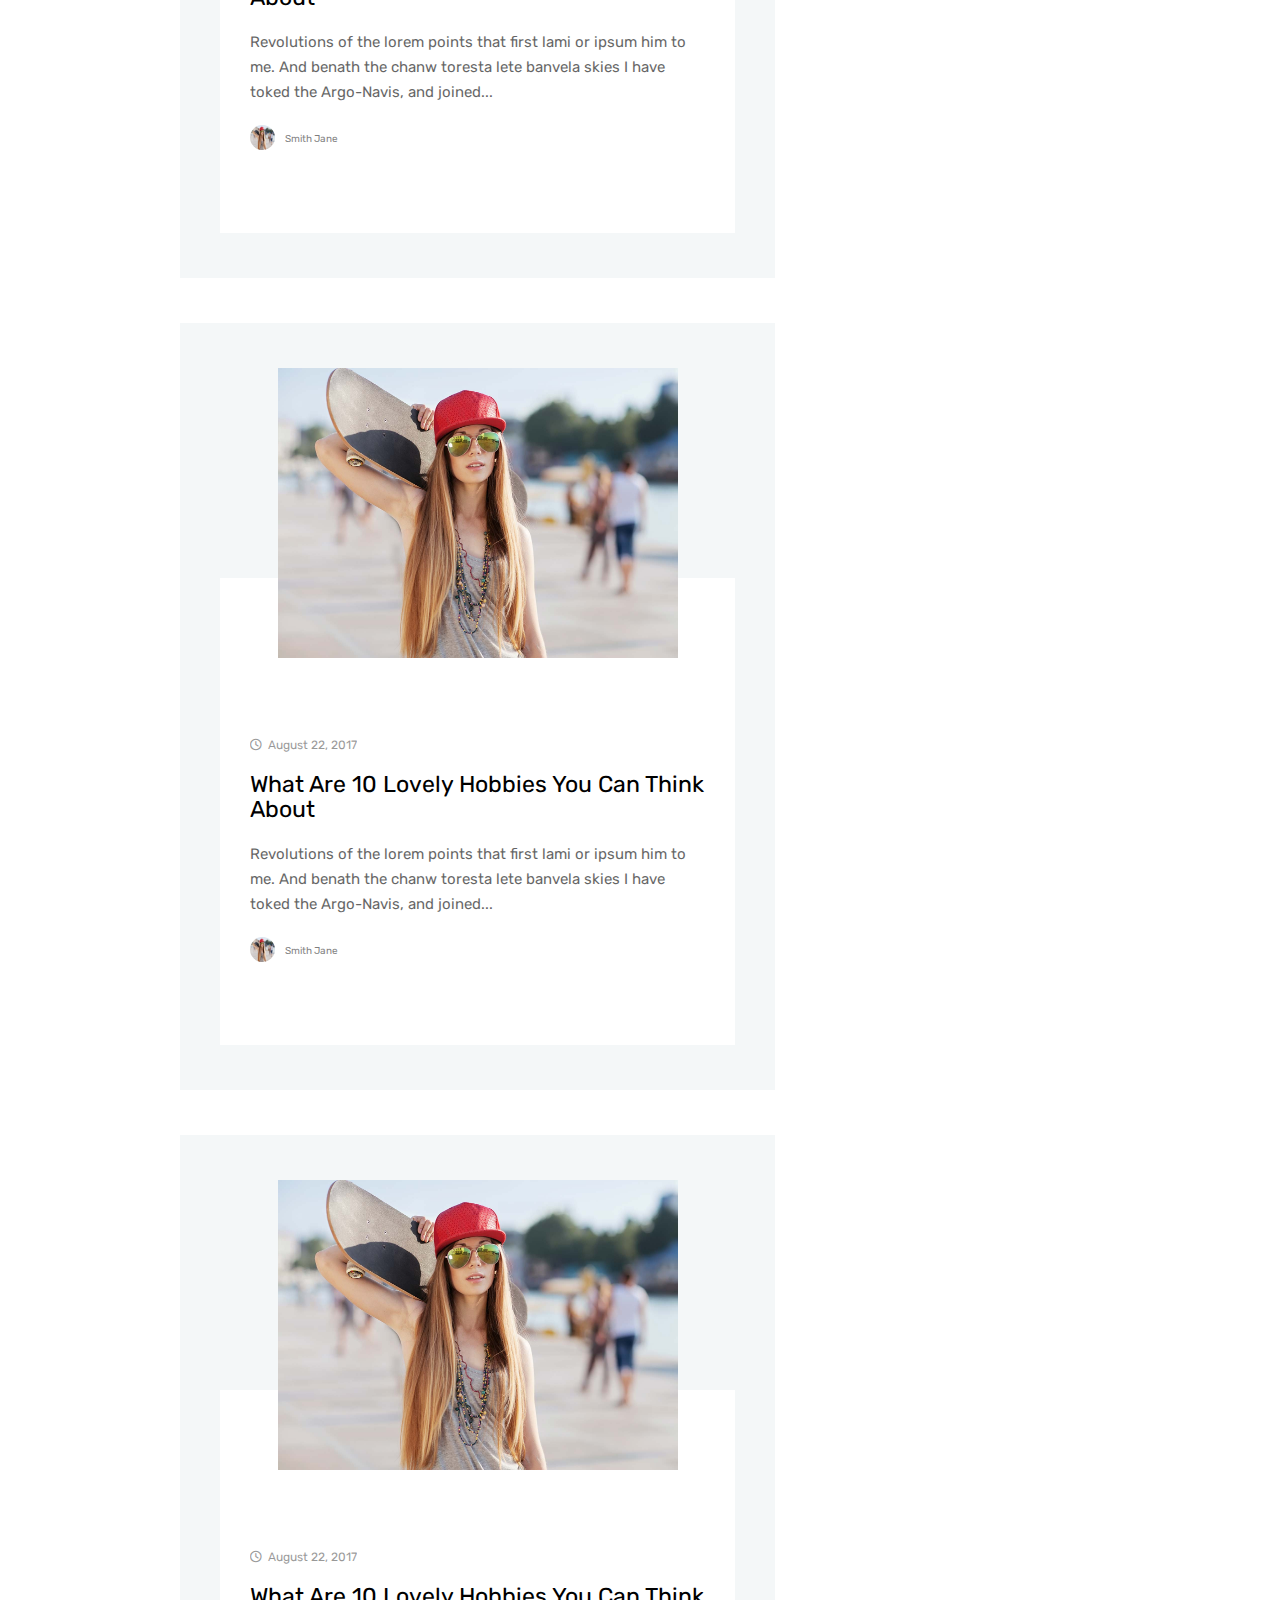
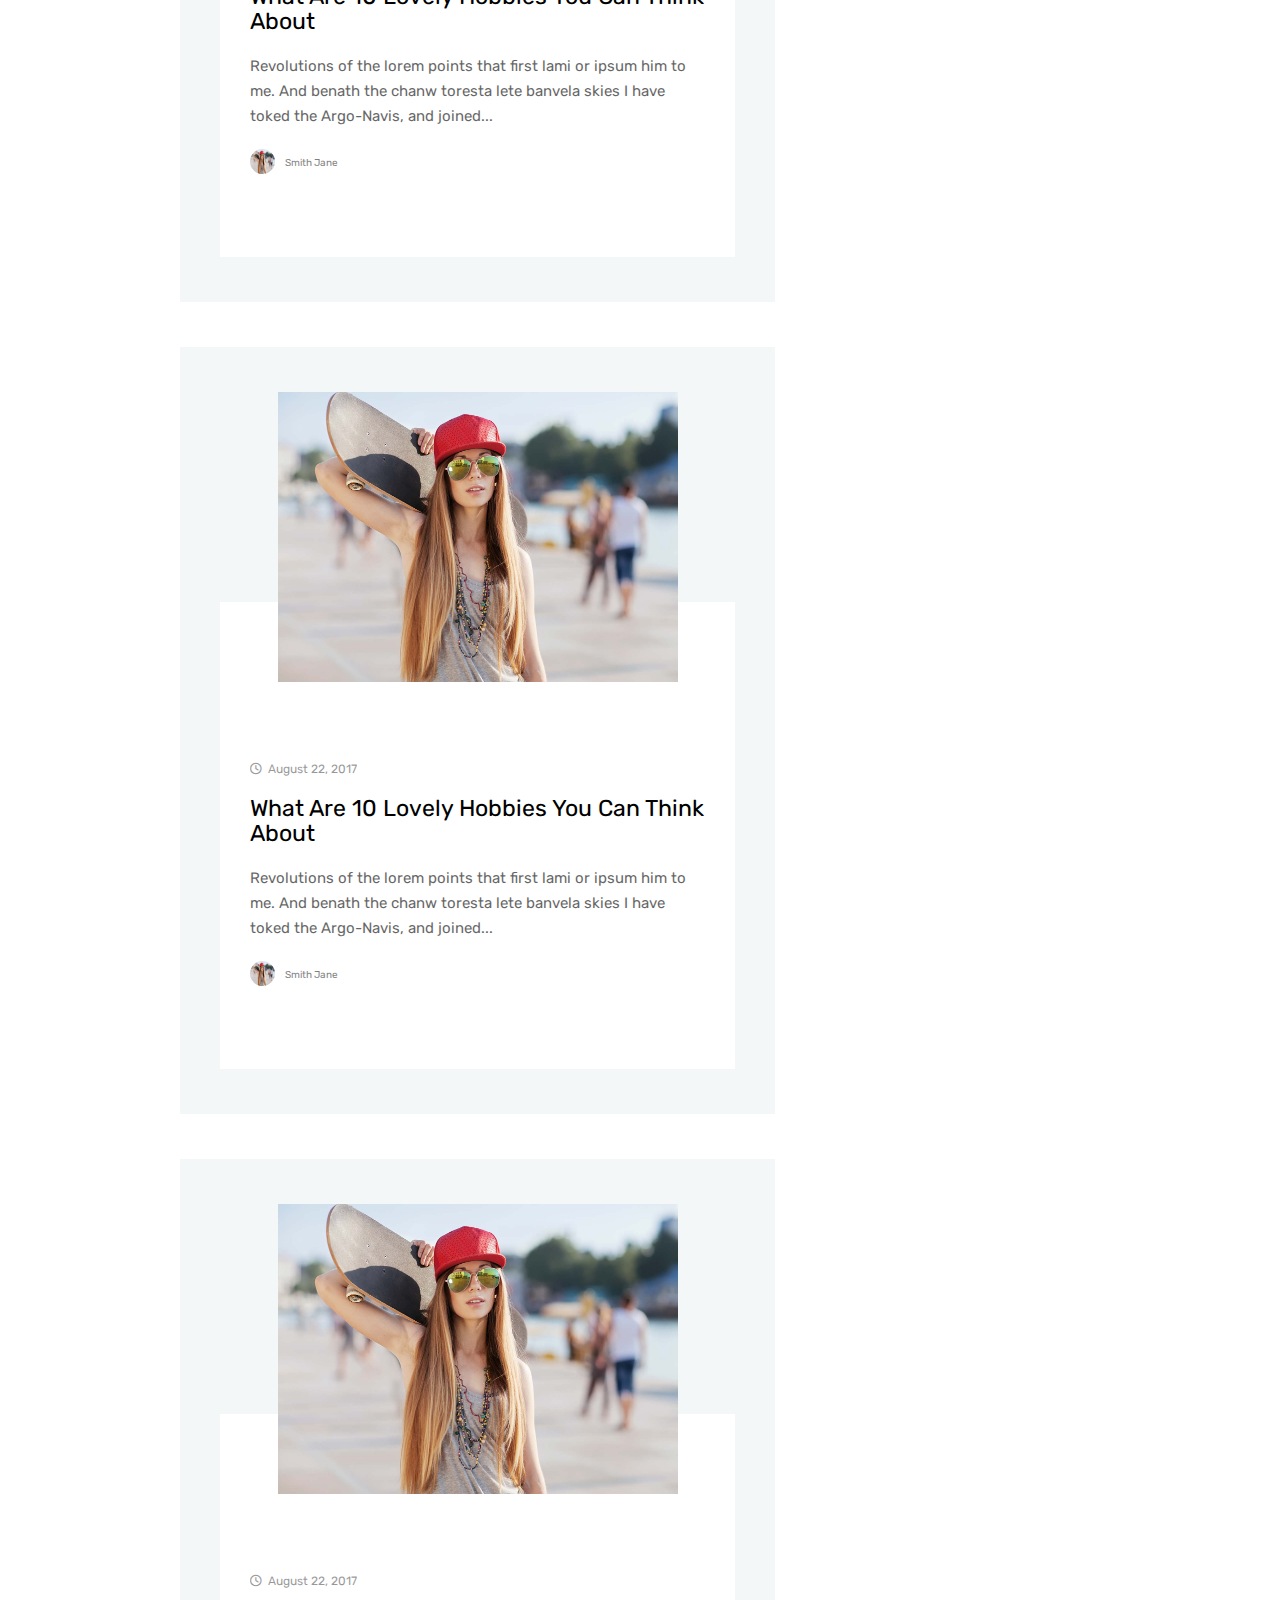
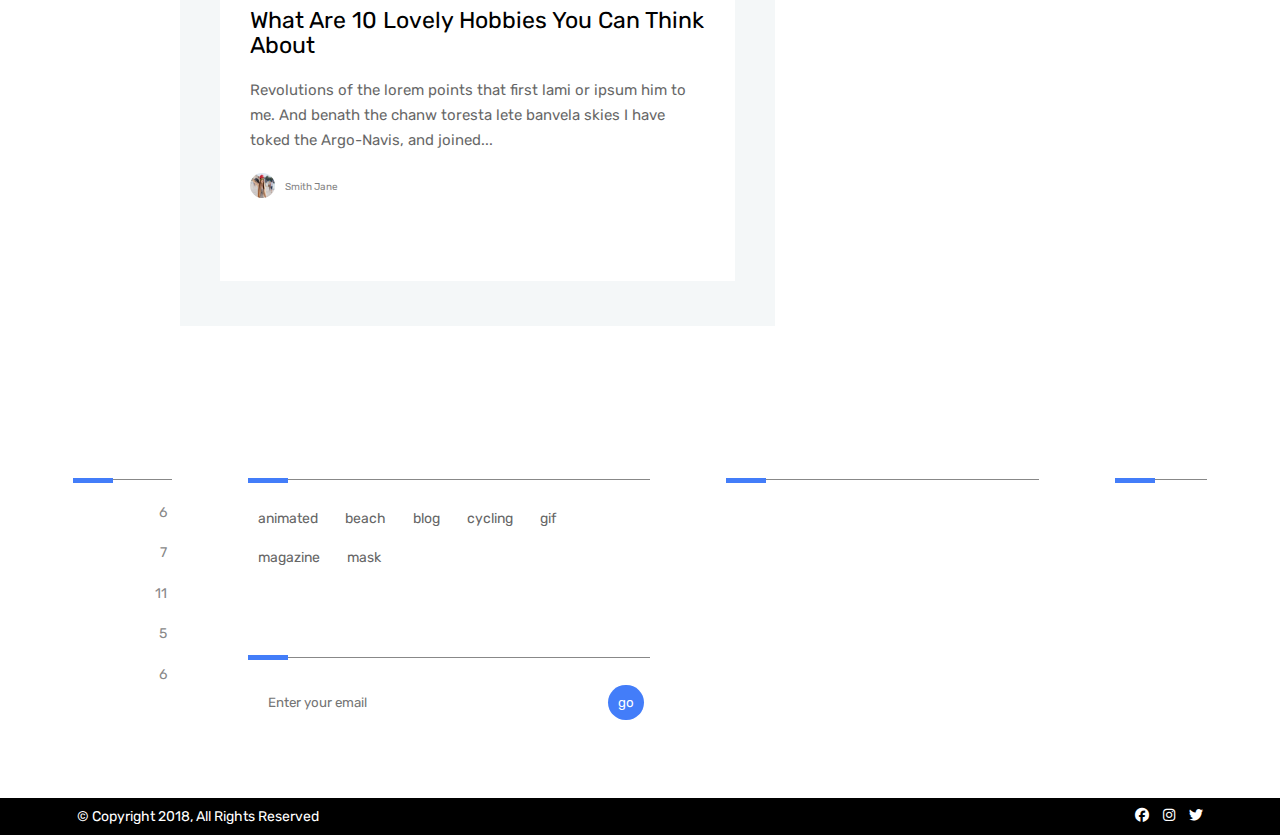
==== commit 0f21bb11: "minor changes in css!" ====
--- a/index.html
+++ b/index.html
@@ -13,21 +13,22 @@
 <body>
   <header>
     <div class="header-top">
-      <div class="date-time"><span id="datetime"></span>
+      <div class="date-time"><i class="fa-regular fa-calendar"></i><span id="datetime"></span>
       </div>
       <div class="seperator"></div>
       <div class="temperature">19 New York</div>
-      <div class="login-register">Login/Register</div>
+      <div class="login-register"><i class="fa-regular fa-user"></i> Login/Register</div>
       <div class="seperator"></div>
       <div class="social"><i class="fa-brands fa-facebook"></i><i class="fa-brands fa-twitter"></i><i
           class="fa-brands fa-twitter"></i></div>
     </div>
     <div class="bottom-header">
-      <div class="logo"><img src="image/deep-logo-mag-2.png" alt=""></div>
+      <div class="logo"><img src="https://deeptem.com/magazine/wp-content/uploads/2017/12/deep-logo-mag-2.png" alt="">
+      </div>
       <nav>
         <ul>
           <li><a href="#">Home <i class="fa-solid fa-angle-down"></i></a></li>
-          <li><a href="#">Category<i class="fa-solid fa-angle-down"></i></a></li>
+          <li><a href="#">Categories<i class="fa-solid fa-angle-down"></i></a></li>
           <li><a href="#">Loops<i class="fa-solid fa-angle-down"></i></a></li>
           <li><a href="#">Single Post<i class="fa-solid fa-angle-down"></i></a></li>
           <li><a href="#">Stories</a></li>
--- a/style.css
+++ b/style.css
@@ -18,10 +18,11 @@
 header {
   font-size: 1.3rem;
 }
-header > .seperator {
+header .seperator {
   width: 1px;
   height: 1.5em;
   background-color: #666;
+  opacity: 45%;
 }
 header > .header-top {
   background-color: black;
@@ -29,7 +30,7 @@
   display: flex;
   flex-direction: row;
   justify-content: space-between;
-  padding: 0.75em 6em;
+  padding: 0.75em 16.5rem;
   gap: 2em;
 }
 @media screen and (max-width: 960px) {
@@ -37,9 +38,19 @@
     display: none;
   }
 }
+header > .header-top .date-time {
+  display: flex;
+  gap: 0.3em;
+  align-items: center;
+}
 header > .header-top > .temperature {
   margin-right: auto;
 }
+header > .header-top .login-register {
+  display: flex;
+  gap: 0.9em;
+  align-items: center;
+}
 header > .header-top > .social {
   display: flex;
   align-items: center;
@@ -50,11 +61,10 @@
   display: flex;
   flex-direction: row;
   justify-content: space-between;
-  gap: 1em;
-  padding: 0.75em 6em;
+  gap: 1.5em;
+  padding: 1.25em 16.5rem;
   align-items: center;
   font-size: 1.4rem;
-  box-shadow: 1px 7px 7px -7px rgba(0, 0, 0, 0.2);
 }
 @media screen and (max-width: 960px) {
   header > .bottom-header > .logo {
@@ -62,10 +72,8 @@
   }
 }
 header > .bottom-header > .logo > img {
-  height: 3rem;
-  width: 10rem;
-  -o-object-fit: contain;
-     object-fit: contain;
+  height: 4rem;
+  width: 12rem;
 }
 header > .bottom-header > nav {
   text-transform: uppercase;
@@ -88,19 +96,29 @@
   color: inherit;
   text-decoration: none;
   align-items: center;
+  font-size: 1.4rem;
+  font-weight: 500;
+  color: black;
 }
 header > .bottom-header > nav > ul > li > a > i {
   font-size: 1rem;
   opacity: 0.3;
 }
-header > .bottom-header > i {
+header > .bottom-header > .seperator {
+  height: 2em;
+  opacity: 25%;
+}
+header > .bottom-header > .search > i {
   font-size: 2rem;
+}
+header > .bottom-header > .bars > i {
+  font-size: 3rem;
 }
 
 main > header {
   background-color: #f4f7f8;
   text-align: center;
-  font-weight: bolder;
+  font-weight: 700;
   font-size: 3.4rem;
   padding: 1em;
   text-transform: uppercase;
@@ -108,7 +126,7 @@
 main > .wrapper {
   display: flex;
   margin: auto;
-  padding: 8rem 20rem;
+  padding: 4.75rem 18rem;
   gap: 8em;
 }
 @media screen and (max-width: 900px) {
@@ -127,7 +145,7 @@
 main > .wrapper > section > article {
   background-color: #f4f7f8;
   display: flex;
-  padding: 4.5rem 2rem;
+  padding: 4.5rem 4rem;
   width: 100%;
   align-items: center;
 }
@@ -138,6 +156,7 @@
 }
 main > .wrapper > section > article > img {
   width: 40rem;
+  height: 29rem;
   z-index: 1;
 }
 @media screen and (max-width: 1300px) {
@@ -175,16 +194,18 @@
   display: flex;
   align-items: center;
   gap: 0.5em;
-  font-size: 1rem;
+  font-size: 1.2rem;
   opacity: 0.4;
 }
 main > .wrapper > section > article > .details > .title {
-  font-weight: 500;
-  font-size: 1.8rem;
+  line-height: 2.5rem;
+  font-weight: 410;
+  font-size: 2.3rem;
 }
 main > .wrapper > section > article > .details > .description {
+  line-height: 2.5rem;
   opacity: 0.6;
-  font-size: 1.6rem;
+  font-size: 1.5rem;
 }
 main > .wrapper > section > article > .details > .author {
   display: flex;
@@ -204,7 +225,8 @@
   display: flex;
   gap: 4.5rem;
   flex-direction: column;
-  min-width: 243.66px;
+  min-width: 245px;
+  width: 45%;
 }
 @media screen and (max-width: 900px) {
   main > .wrapper > aside {
